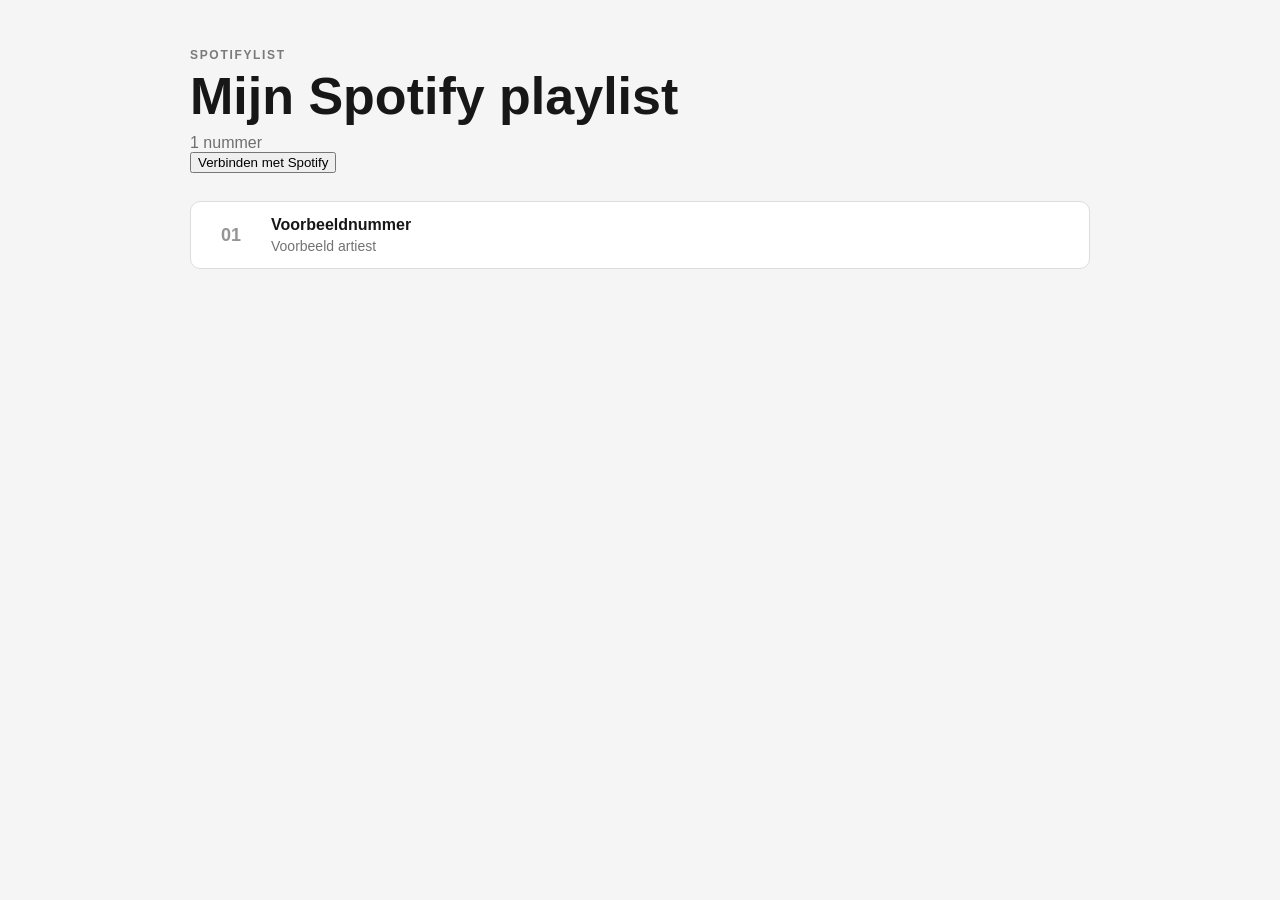
==== index.html @ cbfc9eeb "Add Spotify login and playlist selector" ====
<!doctype html>
<html lang="nl">
<head>
  <meta charset="utf-8">
  <meta name="viewport" content="width=device-width, initial-scale=1">
  <title>SpotifyList</title>
  <link rel="stylesheet" href="styles.css">
</head>
<body>
  <main class="page">
    <header class="hero">
      <p class="eyebrow">SpotifyList</p>
      <h1 id="playlist-title">SpotifyList</h1>
      <p id="playlist-meta" class="muted">Verbind met Spotify om je playlists te laden.</p>

      <div class="spotify-controls">
        <button id="spotify-login" class="spotify-button" type="button">Verbinden met Spotify</button>
        <button id="spotify-logout" class="secondary-button" type="button" hidden>Uitloggen</button>
        <label id="playlist-picker-wrap" class="playlist-picker" hidden>
          <span>Kies een playlist</span>
          <select id="playlist-picker">
            <option value="">Playlist laden...</option>
          </select>
        </label>
      </div>
    </header>

    <section id="track-list" class="track-list" aria-live="polite"></section>
    <p id="error" class="error" hidden></p>
  </main>
  <script src="app.js"></script>
</body>
</html>
---- styles.css ----
* { box-sizing: border-box; }

:root {
  font-family: Arial, Helvetica, sans-serif;
  color: #171717;
  background: #f5f5f5;
}

body { margin: 0; }

.page {
  width: min(900px, calc(100% - 32px));
  margin: 0 auto;
  padding: 48px 0 64px;
}

.hero { margin-bottom: 28px; }

.eyebrow {
  margin: 0 0 8px;
  font-size: 12px;
  font-weight: 700;
  letter-spacing: .14em;
  text-transform: uppercase;
  opacity: .55;
}

h1 {
  margin: 0;
  font-size: clamp(30px, 6vw, 52px);
  line-height: 1;
}

.muted { margin: 12px 0 0; opacity: .6; }

.track-list { display: grid; gap: 8px; }

.track {
  display: grid;
  grid-template-columns: 48px 1fr auto;
  gap: 16px;
  align-items: center;
  padding: 14px 16px;
  background: #fff;
  border: 1px solid #ddd;
  border-radius: 10px;
}

.track-number {
  font-size: 18px;
  font-weight: 700;
  opacity: .45;
  text-align: center;
}

.track-title { margin: 0; font-weight: 700; }

.track-artist {
  margin: 4px 0 0;
  font-size: 14px;
  opacity: .6;
}

.track-link {
  color: inherit;
  text-decoration: none;
  font-size: 13px;
  opacity: .55;
}

.track-link:hover { opacity: 1; }

.error {
  padding: 16px;
  border: 1px solid #d99;
  background: #fee;
  border-radius: 8px;
}

@media (max-width: 600px) {
  .page {
    width: min(100% - 20px, 900px);
    padding-top: 28px;
  }

  .track {
    grid-template-columns: 36px 1fr;
    gap: 12px;
  }

  .track-link { grid-column: 2; }
}
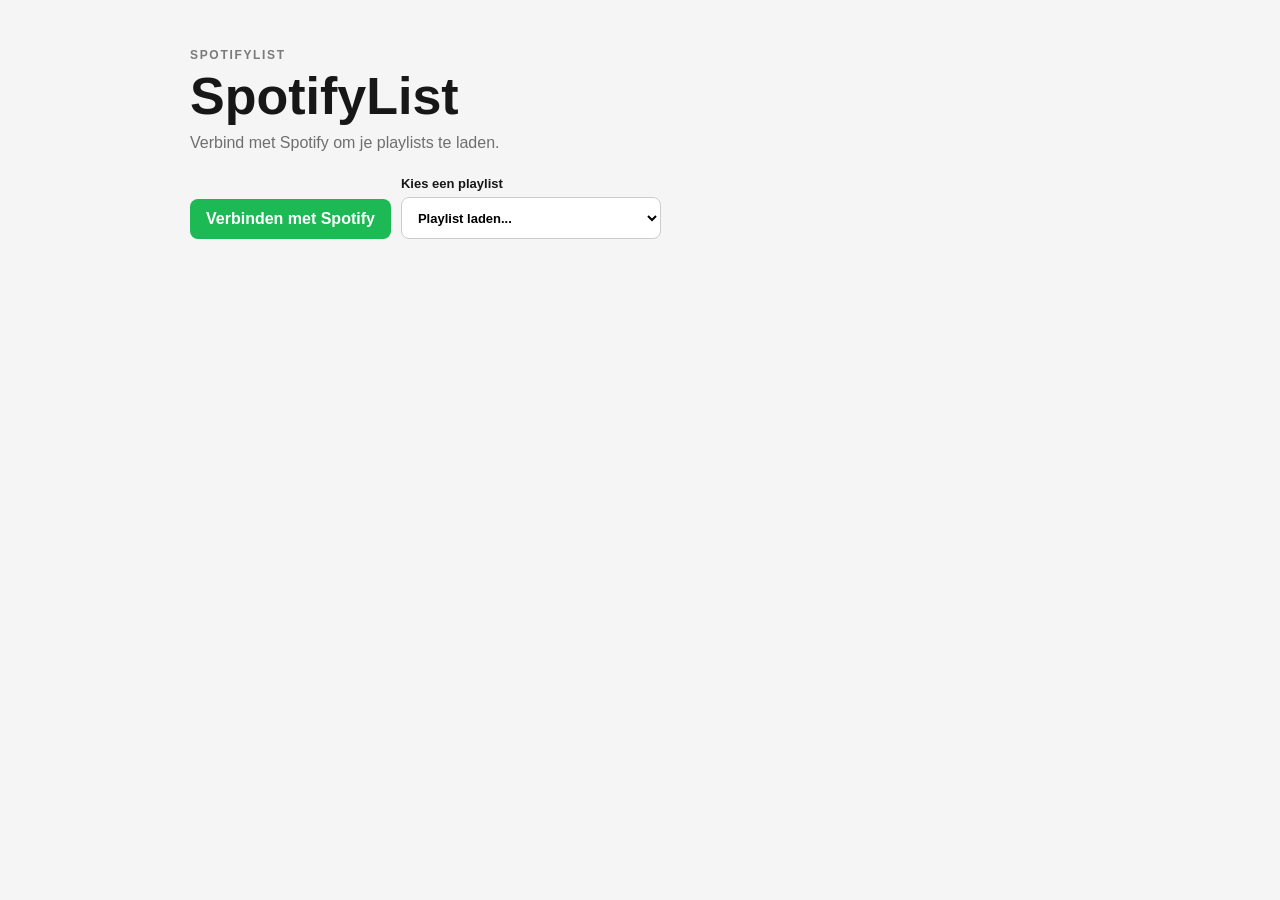
==== commit 93ec490a: "Add cache-busting to app.js" ====
--- a/index.html
+++ b/index.html
@@ -28,6 +28,6 @@
     <section id="track-list" class="track-list" aria-live="polite"></section>
     <p id="error" class="error" hidden></p>
   </main>
-  <script src="app.js"></script>
+  <script src="app.js?v=2"></script>
 </body>
 </html>
--- a/styles.css
+++ b/styles.css
@@ -89,4 +89,62 @@
   }
 
   .track-link { grid-column: 2; }
-}+}
+
+.spotify-controls {
+  display: flex;
+  flex-wrap: wrap;
+  gap: 10px;
+  margin-top: 24px;
+  align-items: end;
+}
+
+.spotify-button,
+.secondary-button {
+  border: 0;
+  border-radius: 8px;
+  padding: 11px 16px;
+  font: inherit;
+  font-weight: 700;
+  cursor: pointer;
+}
+
+.spotify-button {
+  background: #1db954;
+  color: #fff;
+}
+
+.spotify-button:hover { filter: brightness(.95); }
+
+.secondary-button {
+  background: #e9e9e9;
+  color: #171717;
+}
+
+.playlist-picker {
+  display: grid;
+  gap: 6px;
+  min-width: 260px;
+  font-size: 13px;
+  font-weight: 700;
+}
+
+.playlist-picker select {
+  min-height: 42px;
+  padding: 0 12px;
+  border: 1px solid #ccc;
+  border-radius: 8px;
+  background: #fff;
+  font: inherit;
+}
+
+@media (max-width: 600px) {
+  .spotify-controls {
+    align-items: stretch;
+    flex-direction: column;
+  }
+
+  .playlist-picker {
+    min-width: 0;
+  }
+}
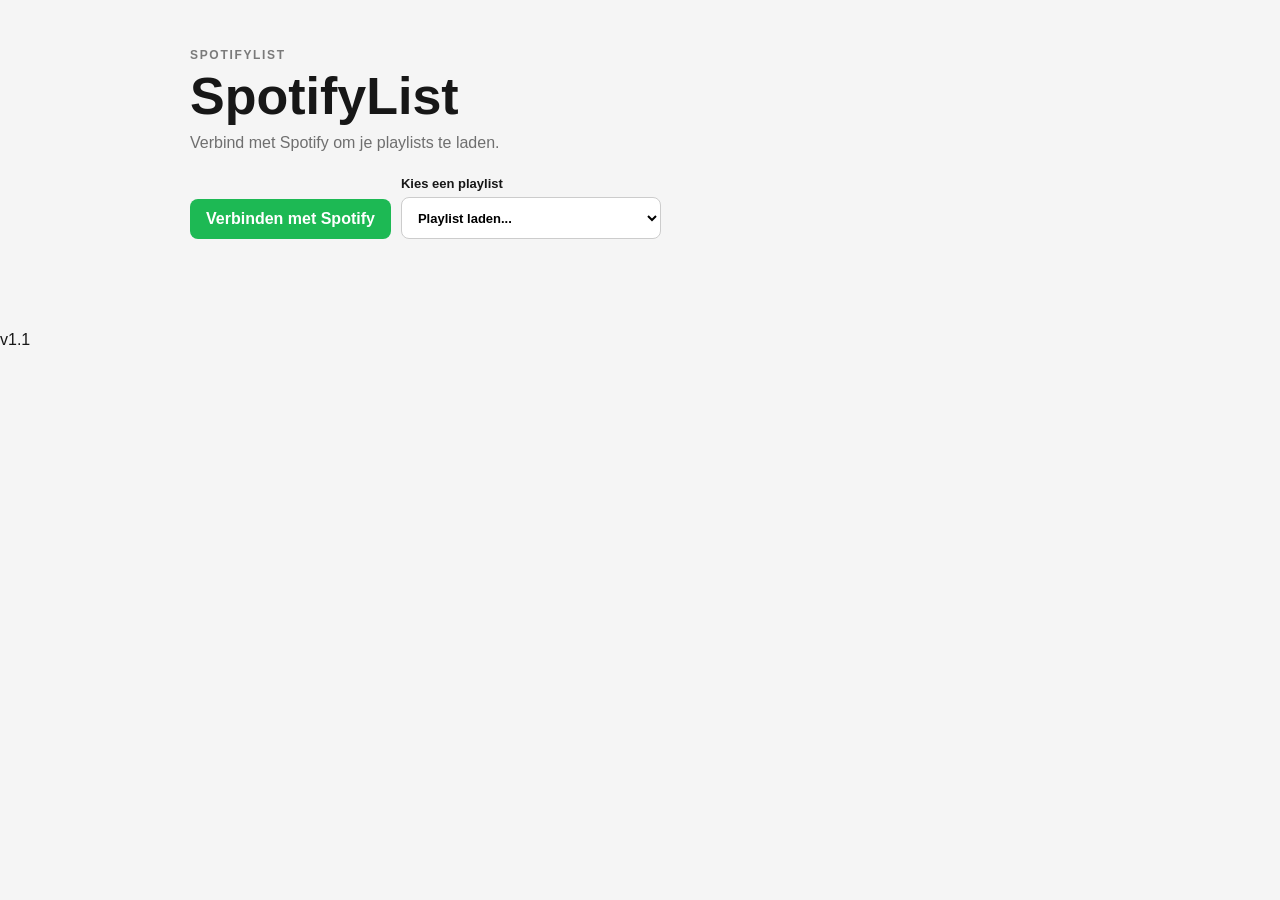
==== commit b204756a: "Update index.html" ====
--- a/index.html
+++ b/index.html
@@ -29,5 +29,6 @@
     <p id="error" class="error" hidden></p>
   </main>
   <script src="app.js?v=2"></script>
+  v1.1
 </body>
-</html>+</html>
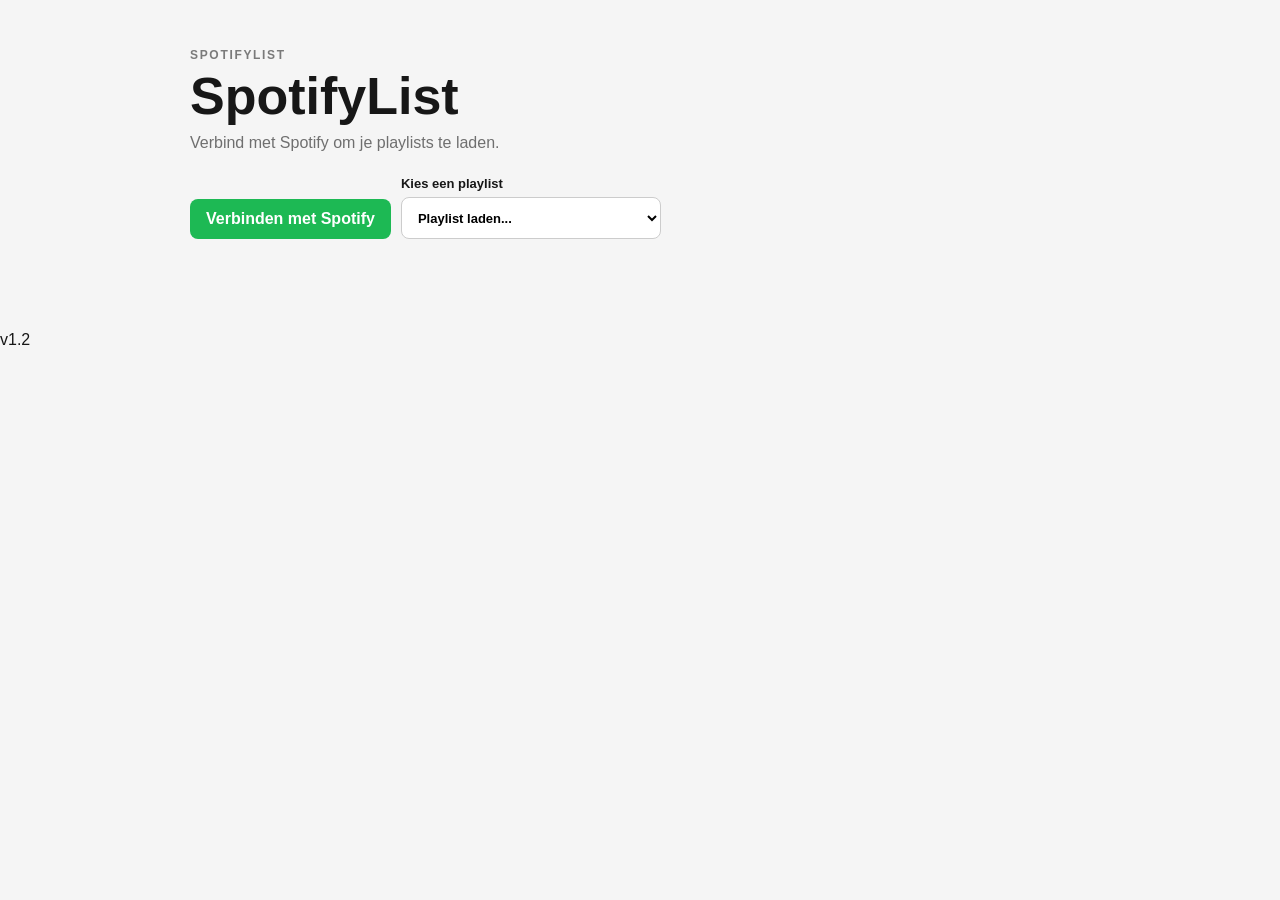
==== commit cd8f1a37: "Move version number to page footer and bump version to 1.2" ====
--- a/index.html
+++ b/index.html
@@ -28,7 +28,7 @@
     <section id="track-list" class="track-list" aria-live="polite"></section>
     <p id="error" class="error" hidden></p>
   </main>
-  <script src="app.js?v=2"></script>
-  v1.1
+  <script src="app.js?v=5"></script>
+  <footer class="version">v1.2</footer>
 </body>
 </html>
--- a/styles.css
+++ b/styles.css
@@ -37,13 +37,21 @@
 
 .track {
   display: grid;
-  grid-template-columns: 48px 1fr auto;
+  grid-template-columns: 48px 48px 1fr auto;
   gap: 16px;
   align-items: center;
   padding: 14px 16px;
   background: #fff;
   border: 1px solid #ddd;
   border-radius: 10px;
+}
+
+.track-art {
+  width: 48px;
+  height: 48px;
+  object-fit: cover;
+  border-radius: 4px;
+  display: block;
 }
 
 .track-number {
@@ -84,11 +92,11 @@
   }
 
   .track {
-    grid-template-columns: 36px 1fr;
+    grid-template-columns: 36px 48px 1fr;
     gap: 12px;
   }
 
-  .track-link { grid-column: 2; }
+  .track-link { grid-column: 3; }
 }
 
 .spotify-controls {
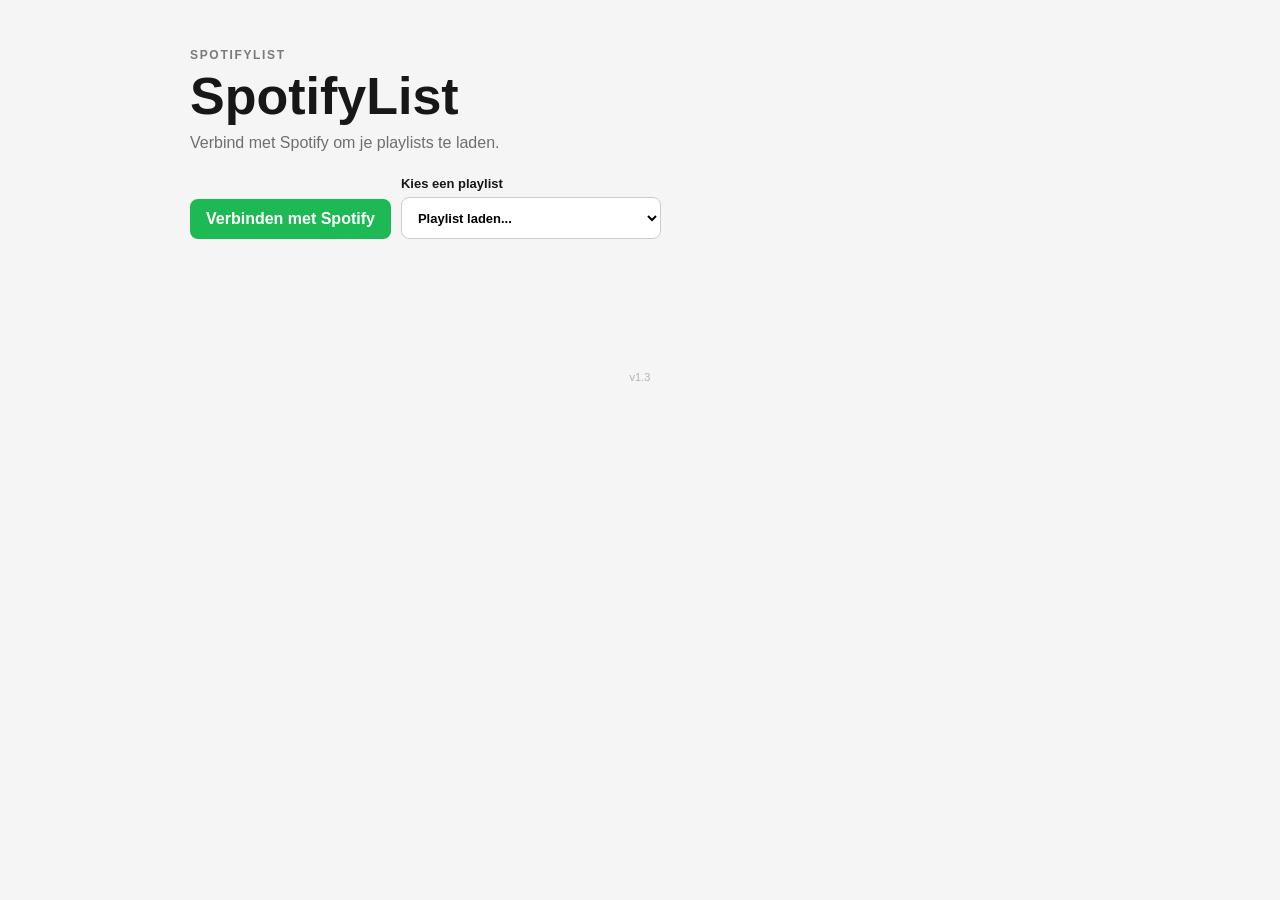
==== commit d479fbca: "Bump version to v1.3" ====
--- a/index.html
+++ b/index.html
@@ -28,7 +28,7 @@
     <section id="track-list" class="track-list" aria-live="polite"></section>
     <p id="error" class="error" hidden></p>
   </main>
-  <script src="app.js?v=5"></script>
-  <footer class="version">v1.2</footer>
+  <script src="app.js?v=6"></script>
+  <footer class="version">v1.3</footer>
 </body>
 </html>
--- a/styles.css
+++ b/styles.css
@@ -156,3 +156,12 @@
     min-width: 0;
   }
 }
+
+
+.version {
+  margin-top: 40px;
+  text-align: center;
+  font-size: 11px;
+  color: #999;
+  opacity: .7;
+}
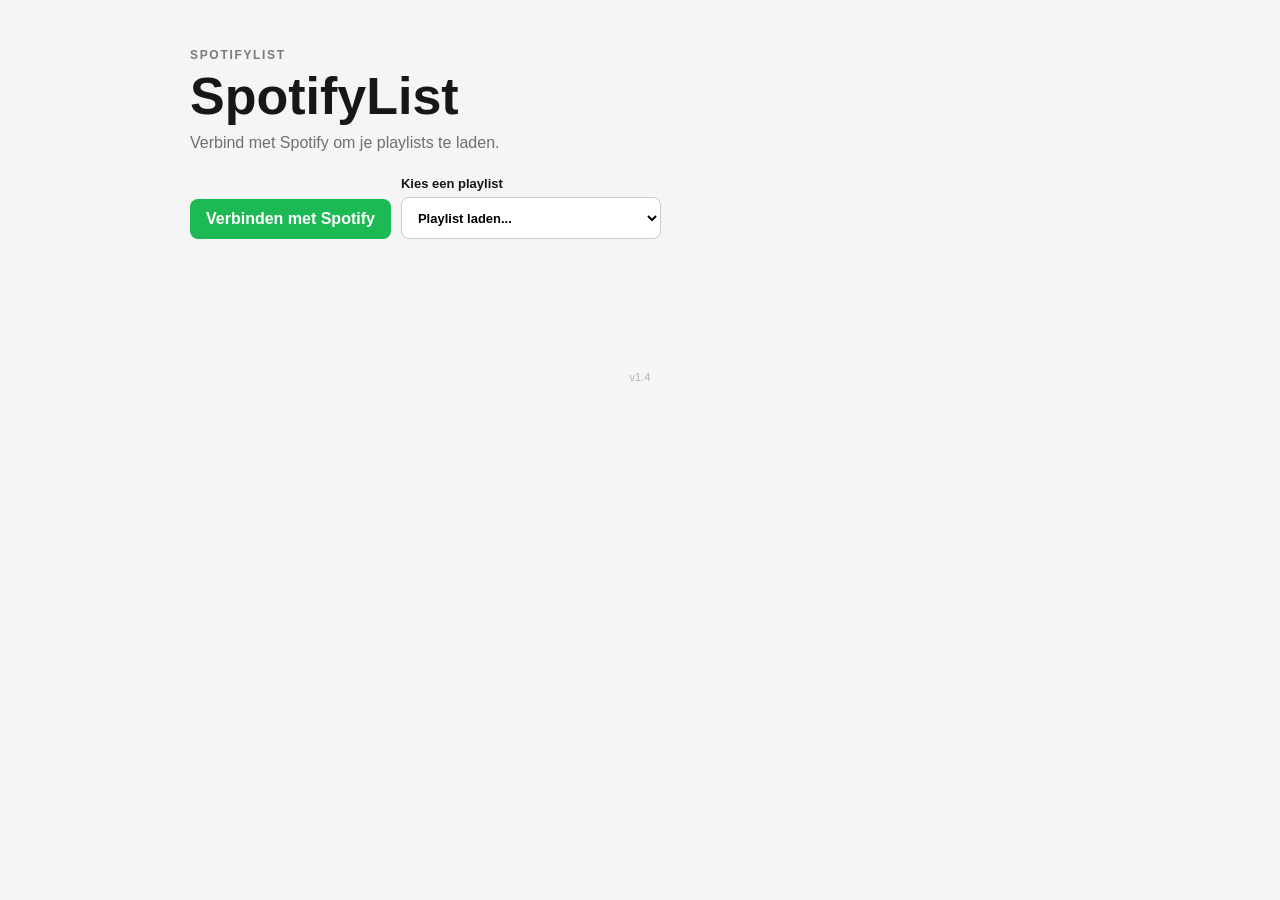
==== commit 5cfc6d2c: "Add default playlist button and bump version to v1.4" ====
--- a/index.html
+++ b/index.html
@@ -21,6 +21,7 @@
           <select id="playlist-picker">
             <option value="">Playlist laden...</option>
           </select>
+          <button id="set-default-playlist" class="default-button" type="button" hidden>★ Als standaard instellen</button>
         </label>
       </div>
     </header>
@@ -28,7 +29,7 @@
     <section id="track-list" class="track-list" aria-live="polite"></section>
     <p id="error" class="error" hidden></p>
   </main>
-  <script src="app.js?v=6"></script>
-  <footer class="version">v1.3</footer>
+  <script src="app.js?v=7"></script>
+  <footer class="version">v1.4</footer>
 </body>
 </html>
